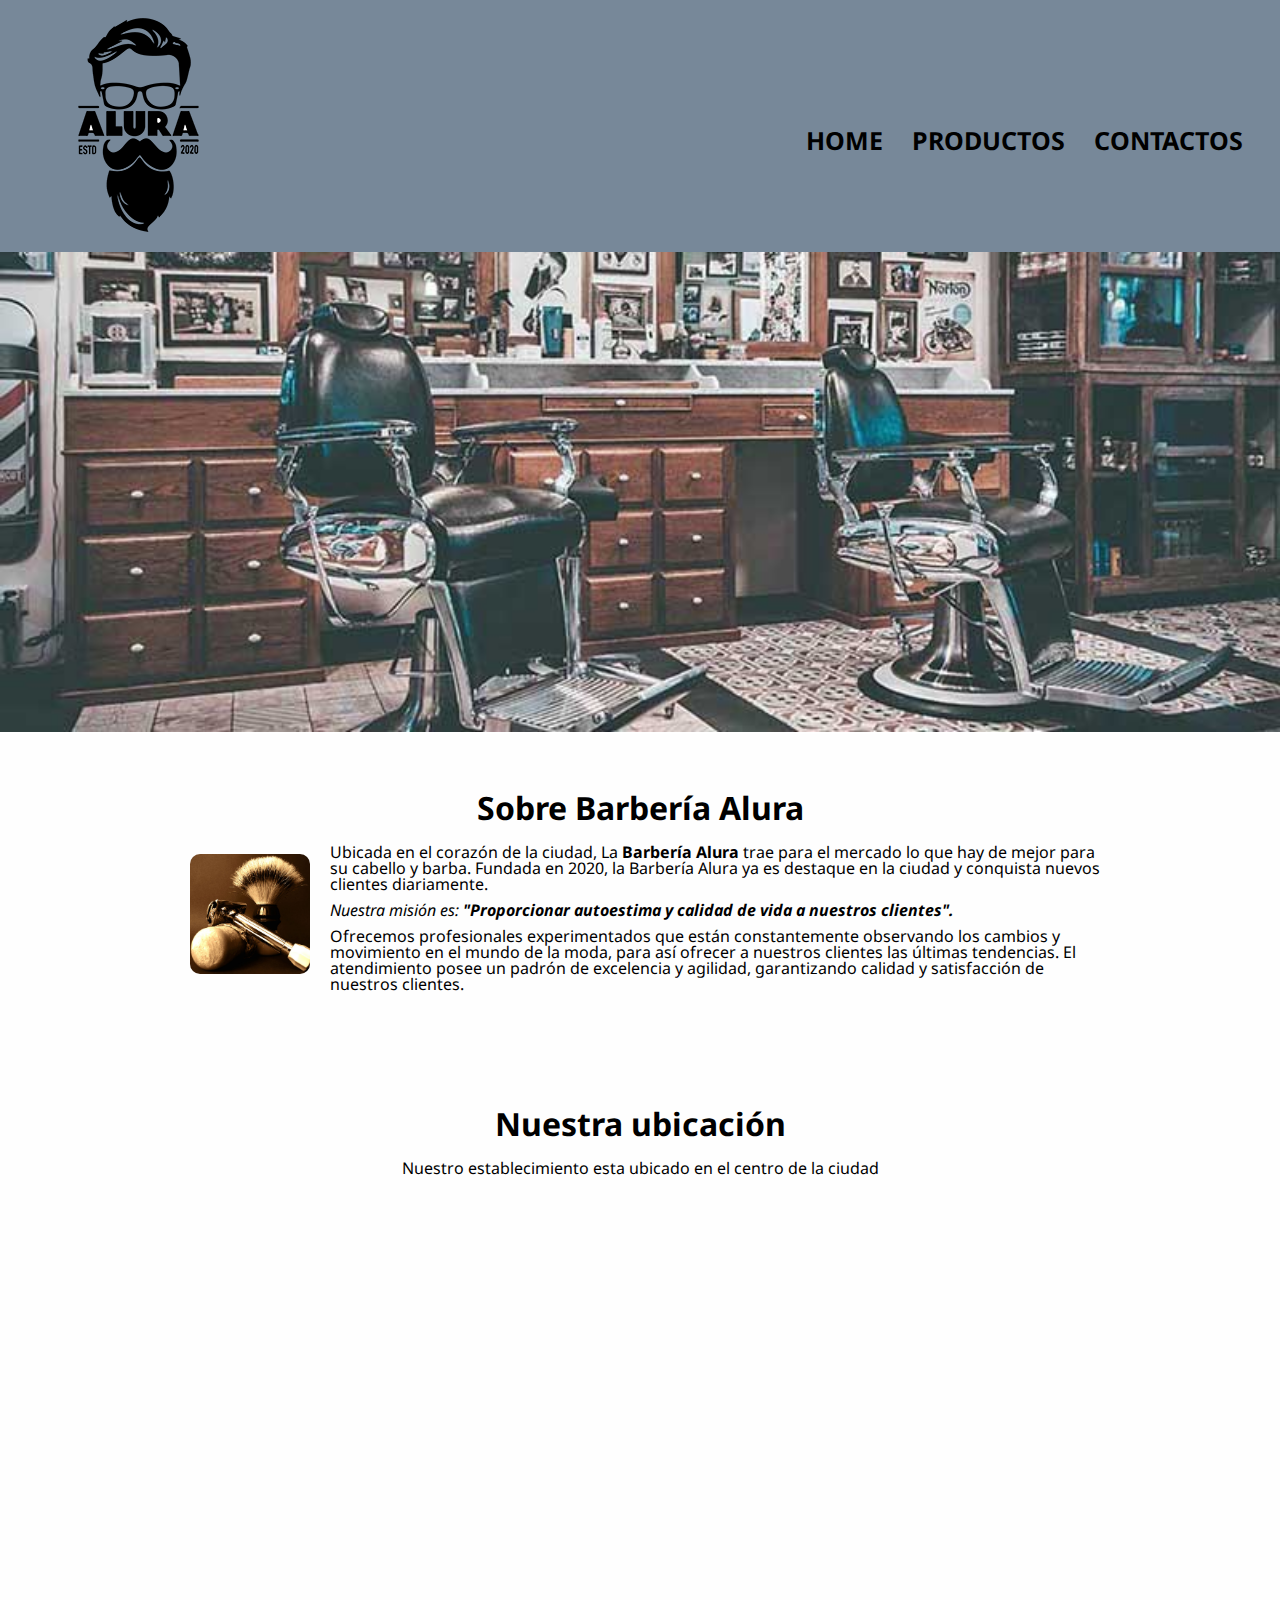
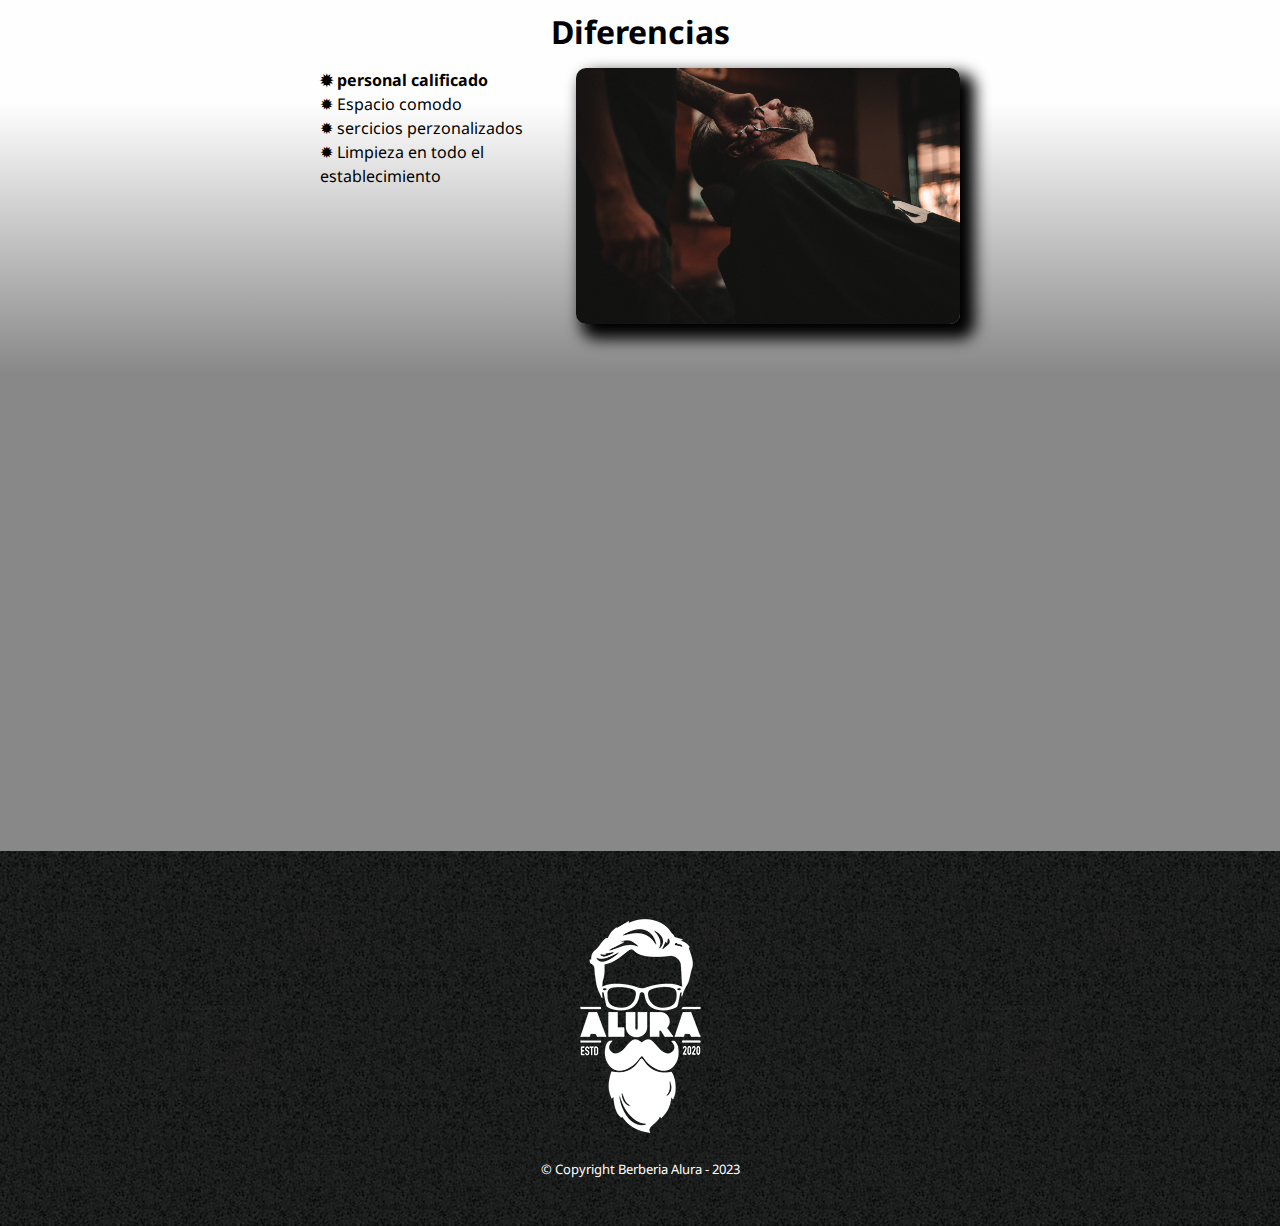
==== index.html @ f244fec0 "agregue todos mis archivos" ====
<!DOCTYPE html>



<html lang="es">

    <head>
        <meta charset="UTF-8">
        <meta name="viewport" content="width=device-width">
        <title >Barberia Alura</title>
        <link rel="stylesheet" href="reset.css">
        <link rel=" stylesheet" href="style.css">
        <link rel="preconnect" href="https://fonts.googleapis.com">
        <link rel="preconnect" href="https://fonts.gstatic.com" crossorigin>
        <link href="https://fonts.googleapis.com/css2?family=Judson&family=Noto+Sans:wght@300;400&display=swap" rel="stylesheet">

    </head>

    <body>

    <header class="primer_bloque">

            <h1 class="imagen1"><img src="imagenes/logo.png" alt="Aqui va colocada la imagen de mi logo"></h1>
            <nav>
                <ul class="imagen1" class="posicion">
                    <li class="menu"><a href="index.html">Home</a></li>
                    <li class="menu"><a  href= "productos.html">Productos</a></li>
                    <li class="menu"><a href="contactos.html">Contactos</a> </li>
                </ul>
            </nav>
    
    </header> 

       <img class="banner" src="banner.jpg">

    <main >

        <section class="seccion1">

            <div class="primera-seccion">
                <h2 class="primer_titulo"><strong>Sobre Barbería Alura</strong> </h2> 

                <img src="imagenes/utensilios[1].jpg" class="utensilios" alt="Los utensilios de un barbaero profesional">
    
                <p>Ubicada en el corazón de la ciudad, La <strong>Barbería Alura</strong> trae para el mercado lo que hay de mejor para su cabello y barba. 
                    Fundada en 2020, la Barbería Alura ya es destaque en la ciudad y conquista nuevos clientes diariamente.</p> 
                <p id="mision"><em>Nuestra misión es: <strong>"Proporcionar autoestima y calidad de vida a nuestros clientes".</strong></em></p>
                <p>Ofrecemos profesionales experimentados que están constantemente observando los cambios y movimiento en el mundo de la moda, 
                    para así ofrecer a nuestros clientes las últimas tendencias. El atendimiento posee un padrón de excelencia y agilidad, 
                    garantizando calidad y satisfacción de nuestros clientes.</p> 
            
            </div>

        </section>

        <section class="seccion2">

            <div class="tercera-seccion">
                <h3 class="primer_titulo"> Nuestra ubicación</h3>
                <p>Nuestro establecimiento esta ubicado en el centro de la ciudad</p>
                <iframe class="mapa" src="https://www.google.com/maps/embed?pb=!1m18!1m12!1m3!1d2207.915769041437!2d-71.14121022144892!3d21.458433866869594!2m3!1f0!2f0!3f0!3m2!1i1024!2i768!4f13.1!3m3!1m2!1s0x8eb2d59a600b76cb%3A0x1e5f7642d511761a!2sCar%20Wash%20%26%20Mechanic%20Shop!5e0!3m2!1ses-419!2sdo!4v1682976039163!5m2!1ses-419!2sdo" width="100%" height="300" style="border:0;" allowfullscreen="" loading="lazy" referrerpolicy="no-referrer-when-downgrade"></iframe>

            </div>


        </section>

       
        <section class="seccion3">

            <div class="seccion_diferenciales">
                <h2 class="segundo_titulo"> Diferencias </h2>

                <div class="seccion_lista">
        
                    <ul class="contenido_lista">
                        <li class=" items"> personal calificado</li>
                        <li class=" items"> Espacio comodo </li>
                        <li class=" items"> sercicios perzonalizados </li>
                        <li class=" items"> Limpieza en todo el establecimiento </li>
            
            
                    </ul><img src="diferenciales.jpg" class="imgdiferenciales" >
            
                </div>

            </div>

       
        
        </section>

        <section class="seccion4">
            <div class="seccion_diferenciales">
            
                <div class="video">

                    <iframe width="100%" height="315" src="https://www.youtube.com/embed/89ATGbud5nE" title="YouTube video player" frameborder="0" allow="accelerometer; autoplay; clipboard-write; encrypted-media; gyroscope; picture-in-picture; web-share" allowfullscreen></iframe>
        
                </div>  
            </div>
        </section>

        

    </main>
    <footer>
        
        <img src="imagenes/logo-blanco.png" alt="Aqui va colocada el fondo de pantalla del pie de pagina">
        <p> &#169 Copyright Berberia Alura - 2023</p>


    </footer>
        
    </body>

</html>
---- style.css ----
.cuerpo{

    width: 940px;
    margin: 0px auto;

}
body{

    font-family: 'Judson', serif;
    font-family: 'Noto Sans', sans-serif;
}

.primer_bloque {
    background-color: lightslategray;
}
.imagen1 {

    display: inline-block;
    padding-left: 50px;
}

nav {

    display: inline;
    vertical-align: 100px;
    margin-left: 500px;
}
nav  li{

    display: inline;
    

}

nav a {

    font-size: 25px;
    text-transform: uppercase;
    text-decoration: none;
    margin: 0 0 0 25px;
    color: black;
    font-weight: bold;
    transition: 1s all;
    
    
}

.productos {

    padding: 50px;
    margin: 0 auto;
    width: 940px;
    
}

.productos li {

    display: inline-block;
    text-align: center;
    width: 30%;
    vertical-align: top;
    margin: 0 1.5px;
    padding: 30px 20px;
    box-sizing: border-box;
    border: 2px solid black;
    border-radius: 15px;
    

}

.productos h2 {

    font-weight: bold;
    font-size: 30px;
    transition: 0.5ss all;
}

.productos-definicion {

    font-size: 18px;
}

.productos-precio {

    font-size: 25px;
    font-weight: bold;
    padding-top: 10px;
}

nav a:hover {
    color: #1C33D7;
    text-decoration: underline;
    font-size: 27px;

}

.productos li:hover {

    color: #1C33D7;
    border-color: #1C33D7;
    cursor: pointer;
}

.productos li:active {

    border-color: #079B0E;
    color: #079B0E;
}
.productos li:hover h2 {

    font-size: 33px;
  


}

footer {

    background: url(imagenes/bg.jpg) ;
    text-align: center;
    padding: 50px;
    

}

footer p {
    color: white;
    padding-top:10px ;
    font-size: 13px;
    
}




form {

    margin: 40px 0;
}

form label, legend {

    display: block;
    font-size: 20px;
    margin-bottom: 10px;
    text-transform: uppercase;
    

}

.input_salto {

    display: block;
    padding: 15px 50px;
    margin: 20px 0 20px;
    width: 50%;
    border: 2px solid;


}
textarea {

    border: 2px solid;
}


.pregunta_actualizacion {

    margin-top:20px;
    margin-bottom: 20px;
}

.enviar {

    width: 45%;
    padding: 15px;
    font-weight: bold;
    color:white;
    background-color: green;
    font-size: 20px;
    border:none;
    transition: 1s all;
    border-radius: 10px;
    cursor: pointer;
    


}

.enviar:hover {

    background-color: #079B0E;
    transform: scale(1.2);
    
}

select,.select{

    cursor: pointer;
}

.table {

    margin: 40px 40px;
}
thead {

    background-color: grey;
    color: white;
   font-weight: bold;


}

td, th {
    border: 3px solid black;
    padding: 10px 10px;
}


/*aqui comienza el css de nuestra pagina Home*/

.banner {

    width: 100%;
}

.primer_titulo, .segundo_titulo { 

    text-align: center;
    font-size: 2em;
    font-weight: bold;
    margin: 10px 0px 20px;
    clear: left;
}
.seccion1 {

    background-color: #FEFEFE;
}
.primera-seccion {

    width: 940px;
    margin: 0 auto;
    padding: 3em 0;
}
.primera-seccion p {

    margin: 0px 0px 10px;
  
    

}

.primera-seccion strong {

    font-weight: bold;

}

.primera-seccion em {

    font-style: italic;
}

.utensilios {

    width: 120px;
    border-radius: 10px;
    float: left;
    margin: 10px 20px  ;
}

.seccion_lista {

    width: 640px;
    margin: 0 auto;
}

.contenido_lista {

    line-height:1.5 ;
    width: 40%;
    display: inline-block;
    vertical-align: top;
}

.items:first-child {

    font-weight: bold;
}

.items:before {

    content: "✹";
}
.imgdiferenciales {

    width: 60%;
    border-radius: 10px;
    box-shadow: 10px 10px 15px 5px black;
}
.imgdiferenciales:hover {

    opacity: 30%;
   transition: 1s;
}

.seccion2 {

    background-color: #FEFEFE;
}

.tercera-seccion {

    width: 940px;
    margin: 0 auto;
    padding: 3em 0;
  
    
}

.tercera-seccion p {

    text-align: center;
    margin: 0 0 2em;


}

.mapa {

  border-radius: 10px;
  width: 940px;
  margin: 0 auto;
    
}

.seccion3{
    
   background: linear-gradient(#FEFEFE 35%,#888888);
   
}
.seccion_diferenciales {

    width: 940px;
    margin: 0 auto;
    padding: 3em 0;
  
}
.contenido_mapa {

    width: 80%;
}

.seccion4 {

    background: #888888;
    padding: 2em;
}

.video {

   
    text-align: center;
   
   
    
   

}

.video iframe {

    border-radius: 10px;
}

@media screen and (max-width: 480px){

   .imagen1 {

    text-align: center;
    display: block;
    padding-bottom: 25px;
   }

   body ,.primera-seccion, .tercera-seccion, .mapa, .seccion_diferenciales,.seccion_lista, .video {

    width: auto;
   }

   .imgdiferenciales {

    display: block;
    margin-top: 10px;
   }
   header > nav {

    margin-left: auto;
   }
    
}
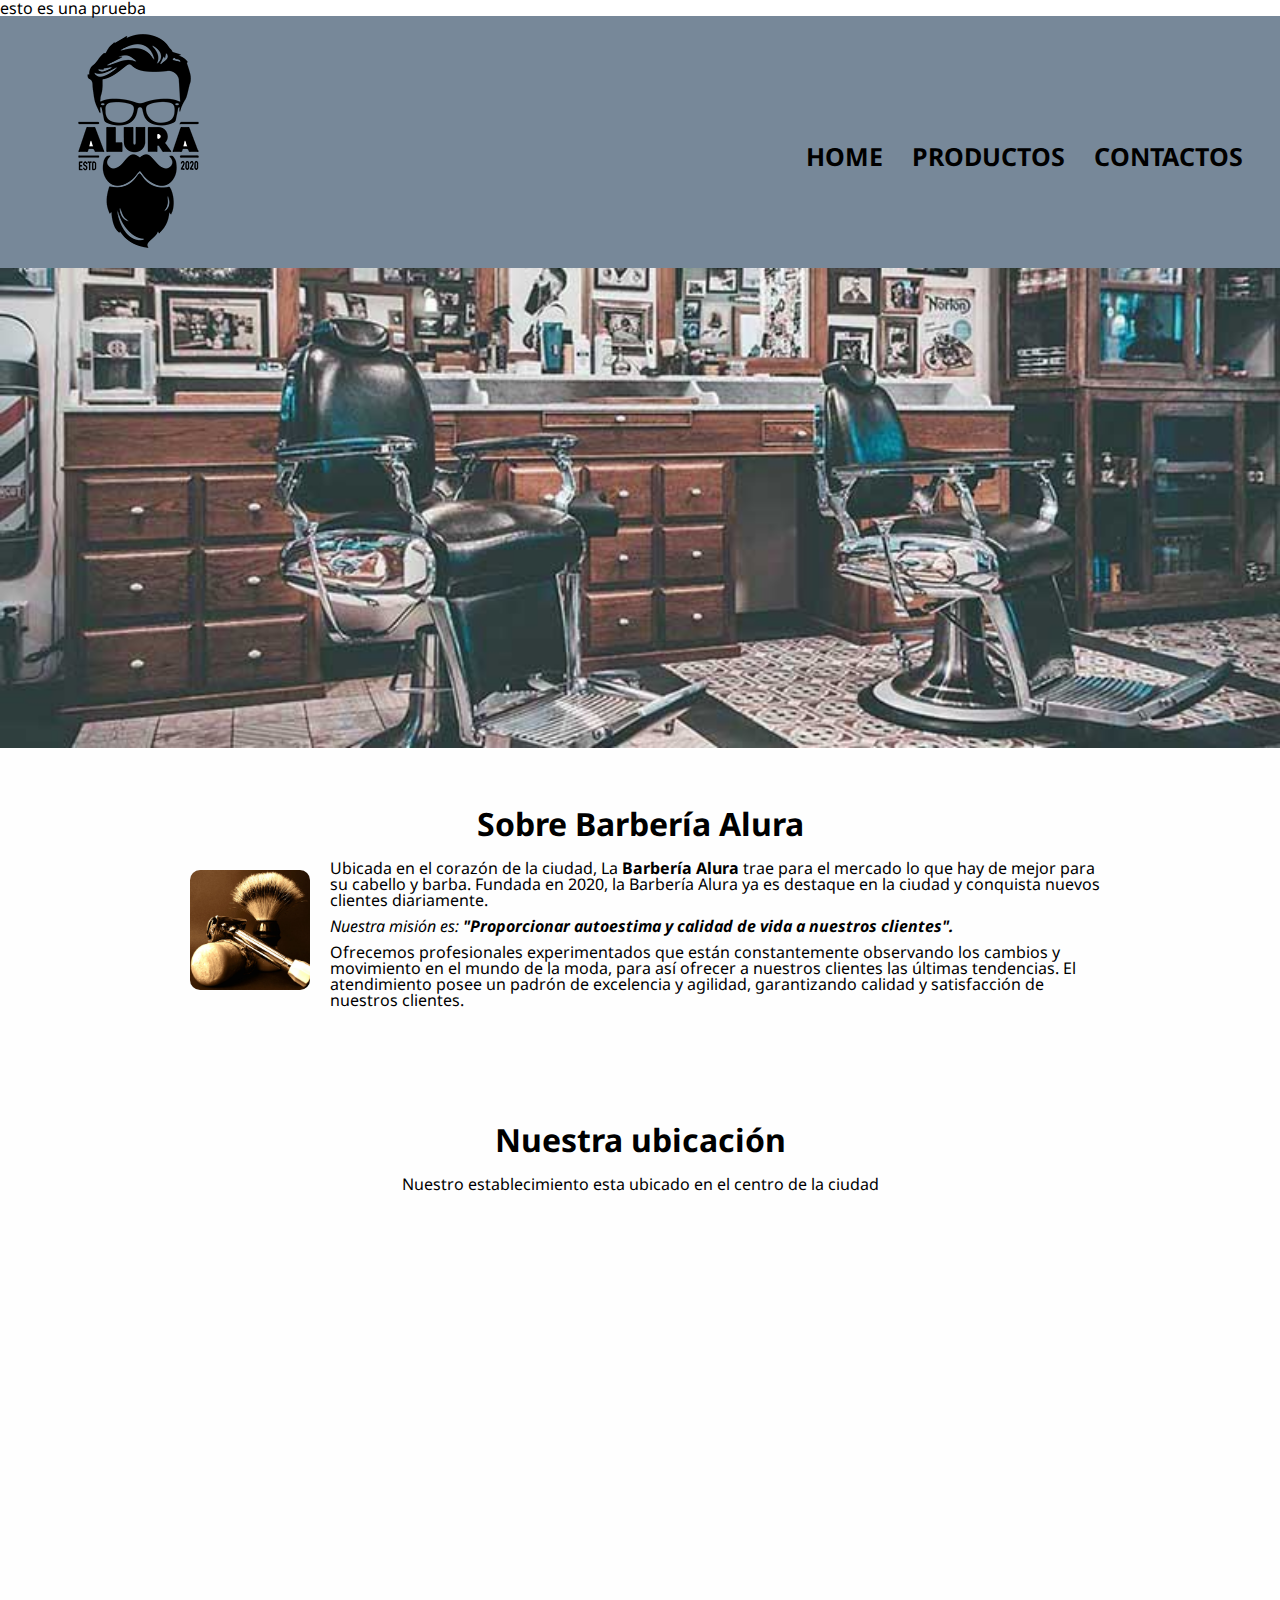
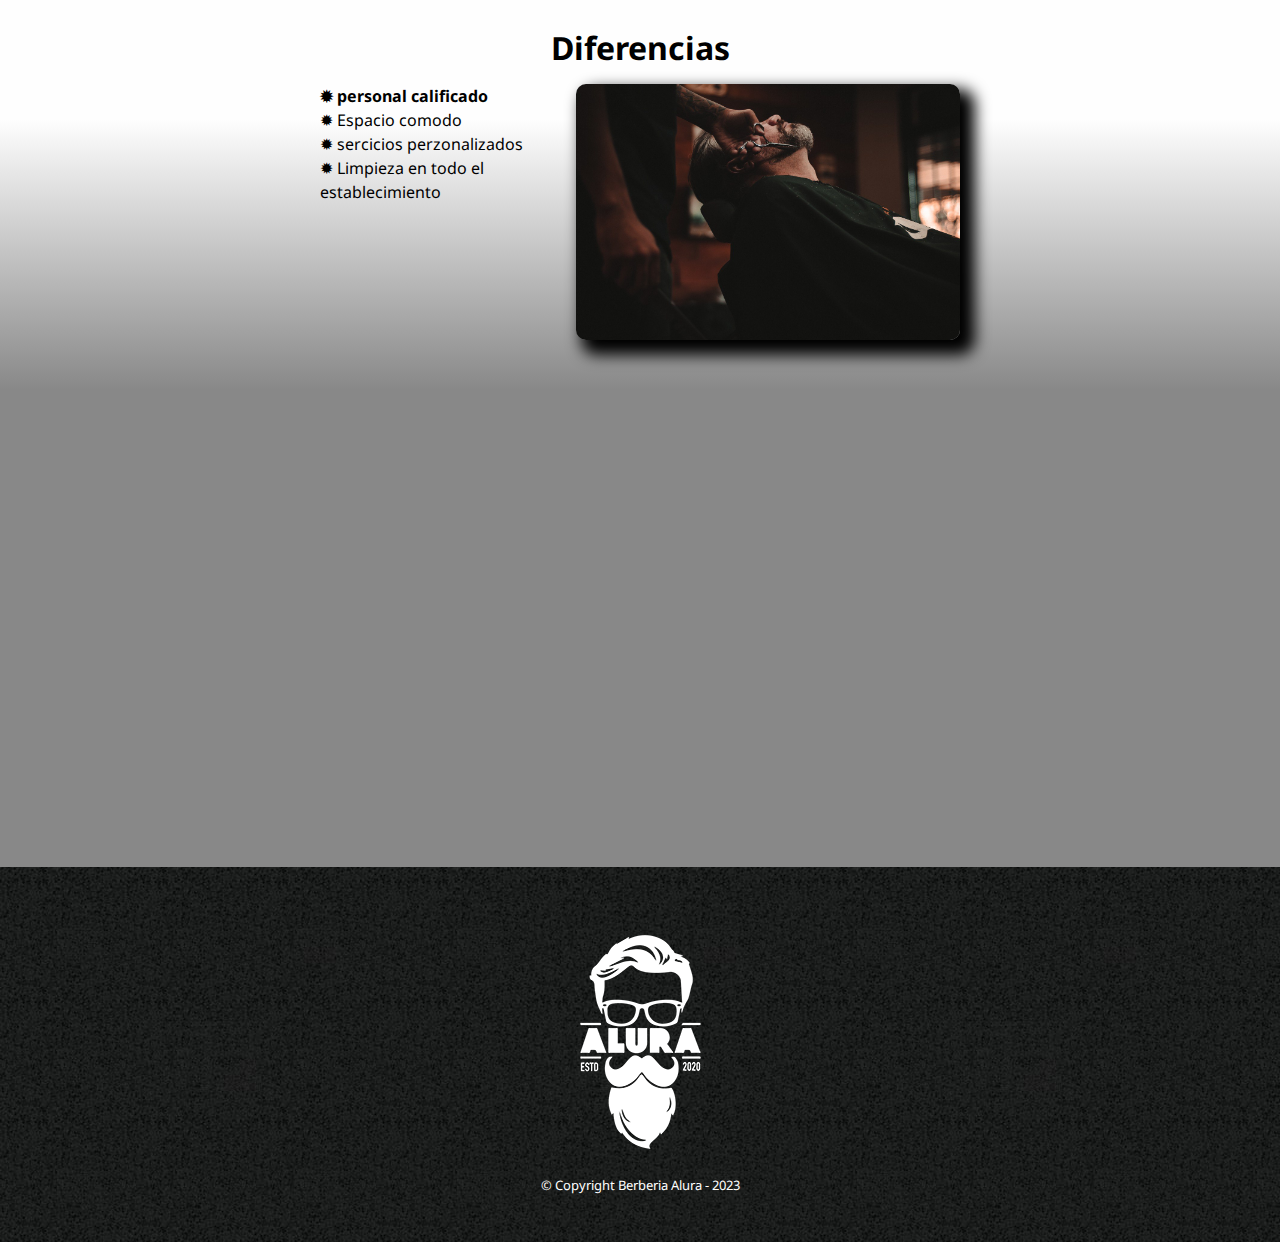
==== commit ba6d6989: "esto es una prueba con mi index" ====
--- a/index.html
+++ b/index.html
@@ -17,6 +17,7 @@
     </head>
 
     <body>
+        <p>esto es una prueba</p>
 
     <header class="primer_bloque">
 
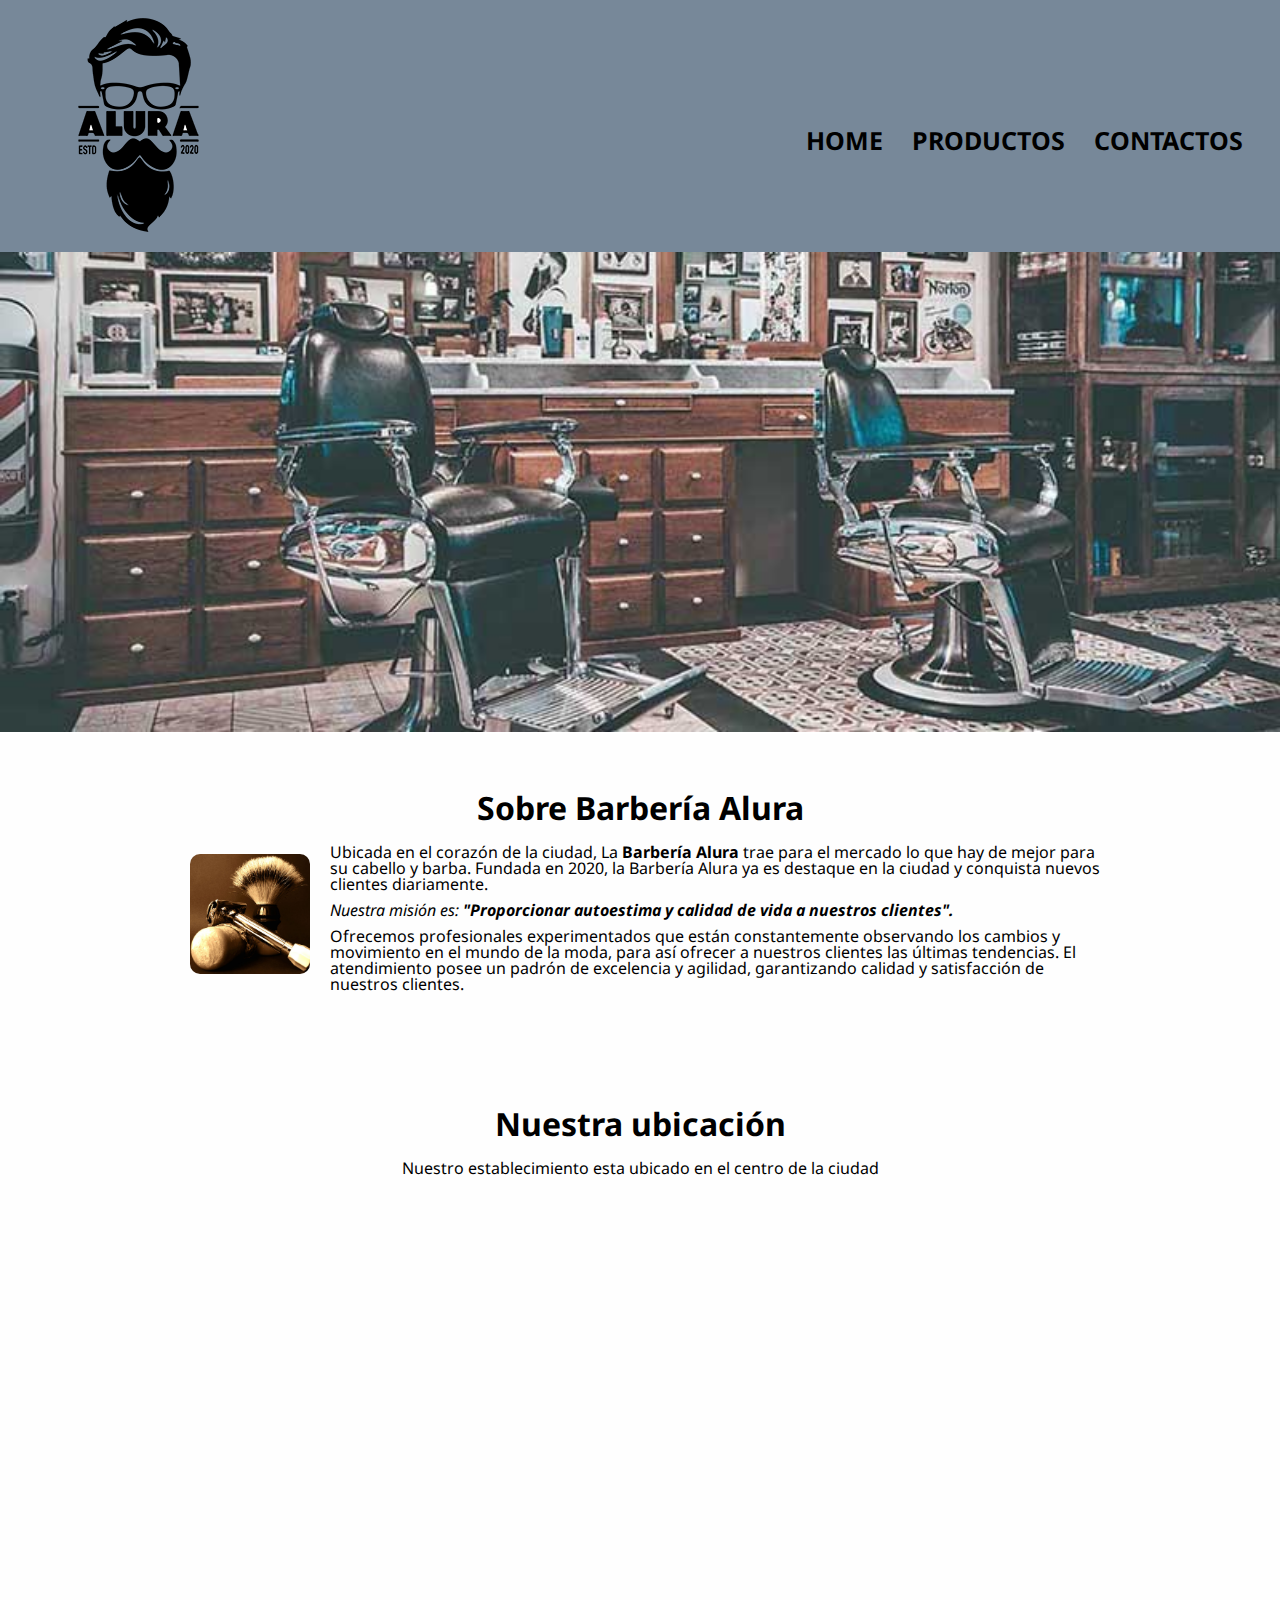
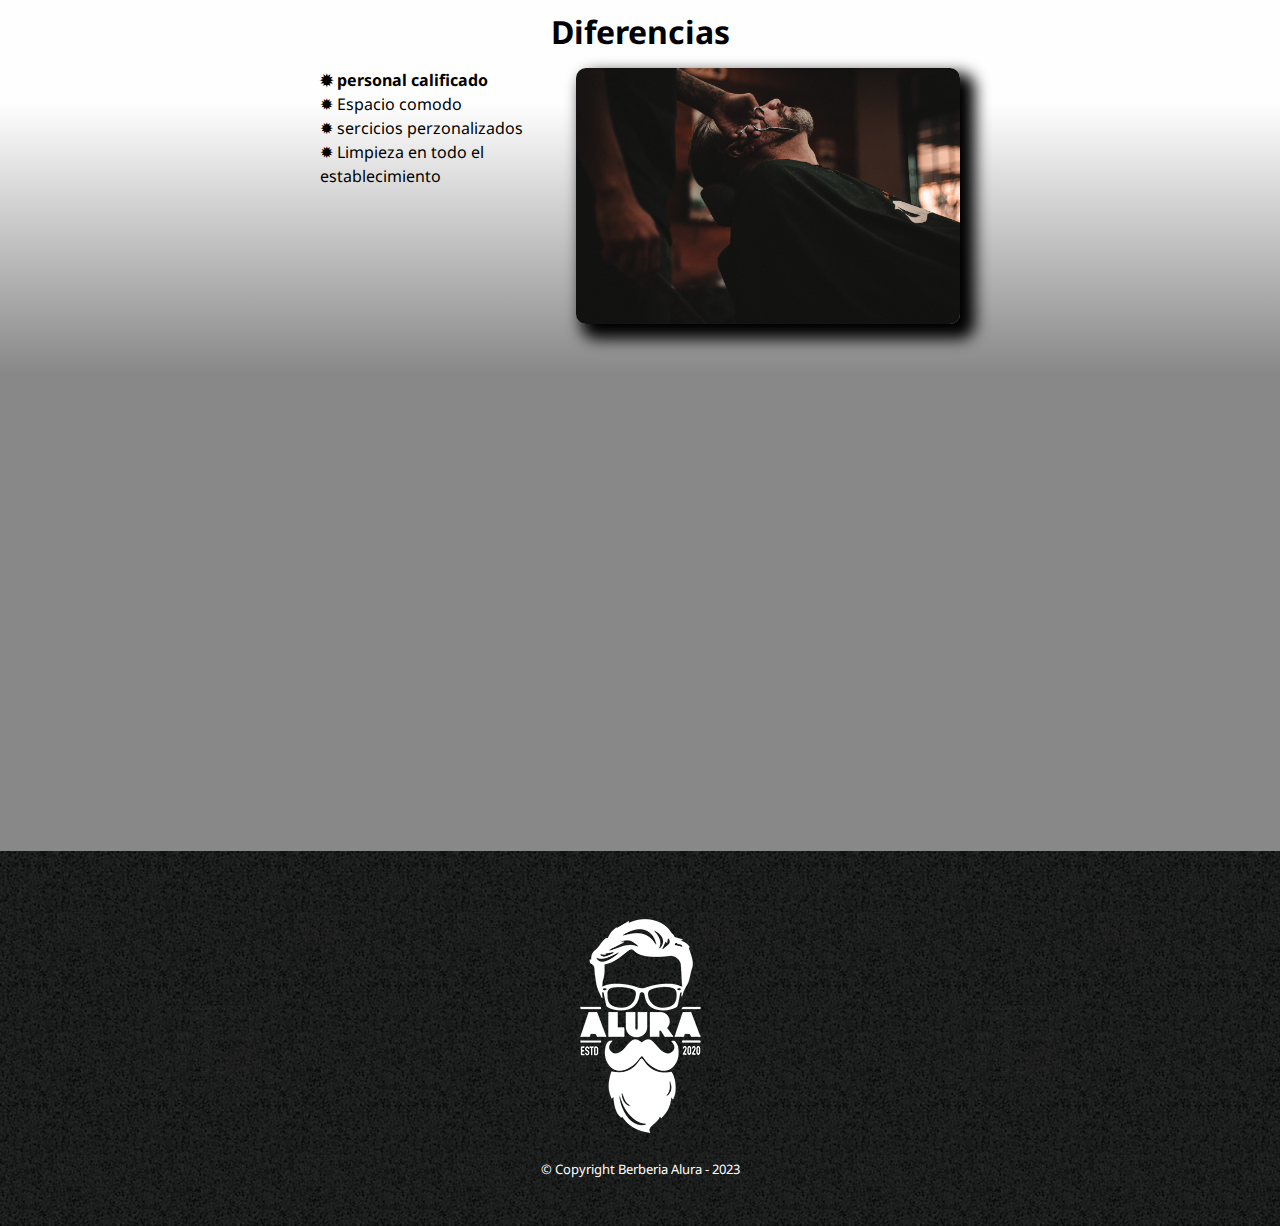
==== commit 339bcafc: "eliminando la p" ====
--- a/index.html
+++ b/index.html
@@ -17,7 +17,7 @@
     </head>
 
     <body>
-        <p>esto es una prueba</p>
+        
 
     <header class="primer_bloque">
 
